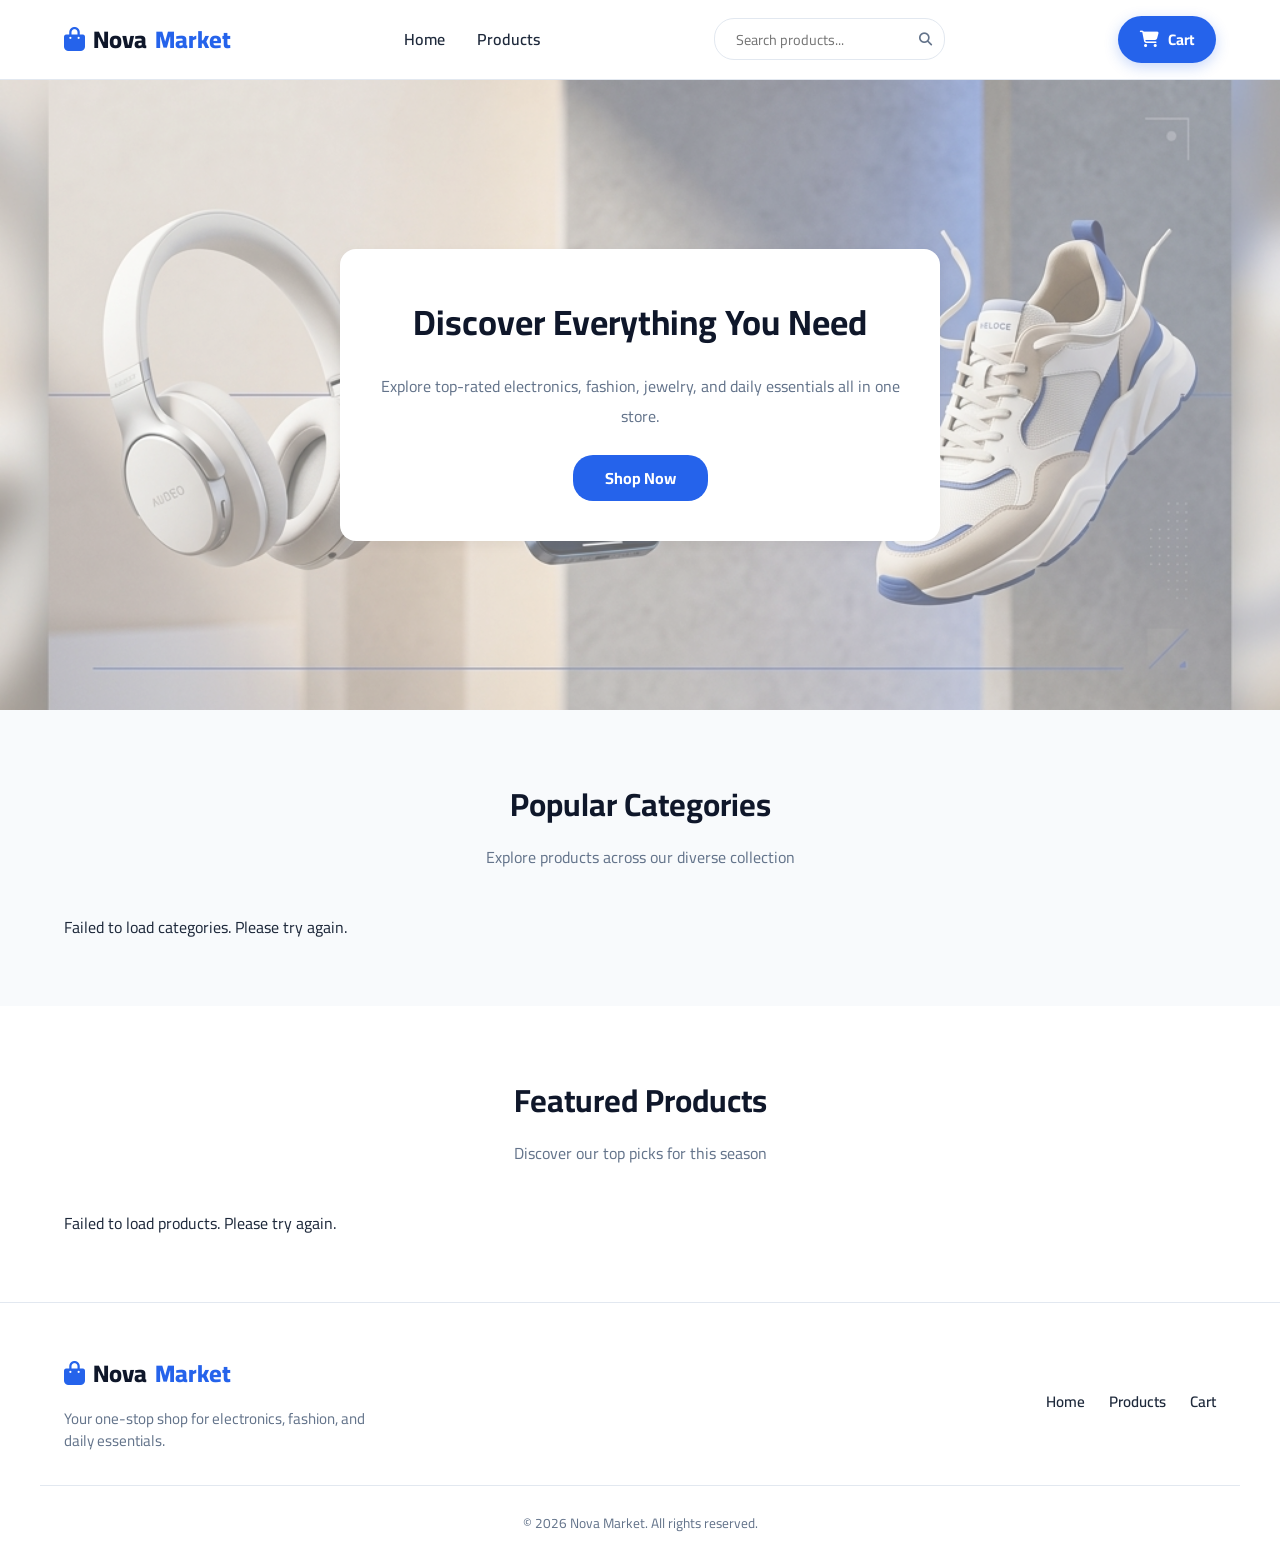
==== index.html @ 37c89398 "First commit" ====
<!doctype html>
<html lang="en">
  <head>
    <meta charset="UTF-8" />
    <meta name="viewport" content="width=device-width, initial-scale=1.0" />
    <link
      rel="stylesheet"
      href="https://cdnjs.cloudflare.com/ajax/libs/font-awesome/6.7.2/css/all.min.css"
      integrity="sha512-Evv84Mr4kqVGRNSgIGL/F/aIDqQb7xQ2vcrdIwxfjThSH8CSR7PBEakCr51Ck+w+/U6swU2Im1vVX0SVk9ABhg=="
      crossorigin="anonymous"
      referrerpolicy="no-referrer"
    />
    <link rel="stylesheet" href="style.css" />
    <title>Nova Market - Explore Everything You Need</title>
  </head>
  <body>
    <header>
      <div class="header-container container">
        <a href="index.html" class="logo">
          <i class="fa-solid fa-bag-shopping"></i>Nova <span>Market</span>
        </a>

        <!-- Desktop Navigation (Visible > 1024px) -->
        <nav class="desktop-nav">
          <ul>
            <li><a href="index.html">Home</a></li>
            <li><a href="products.html">Products</a></li>
          </ul>
        </nav>

        <!-- Desktop Search Form (Visible > 1024px) -->
        <form class="search-form desktop-search" id="searchFormDesktop" action="products.html">
          <input
            type="text"
            name="search"
            placeholder="Search products..."
            class="search-input"
            id="searchInputDesktop"
          />
          <button type="submit" class="search-btn" aria-label="Search">
            <i class="fa-solid fa-magnifying-glass"></i>
          </button>
        </form>

        <div class="header-actions">
          <a href="cart.html" class="cart-btn">
            <i class="fa-solid fa-cart-shopping"></i> Cart <span class="cart-count" id="cartCount"></span>
          </a>
          <button class="mobile-nav-toggle" id="mobileNavToggle" aria-label="Toggle navigation">
            <i class="fa-solid fa-bars"></i>
          </button>
        </div>

        <!-- Mobile Navigation (Visible <= 1024px when active) -->
        <nav class="mobile-nav" id="mobileNav">
          <ul>
            <li><a href="index.html">Home</a></li>
            <li><a href="products.html">Products</a></li>
          </ul>
          <form class="search-form mobile-search" id="searchFormMobile" action="products.html">
            <input
              type="text"
              name="search"
              placeholder="Search products..."
              class="search-input"
              id="searchInputMobile"
            />
            <button type="submit" class="search-btn" aria-label="Search">
              <i class="fa-solid fa-magnifying-glass"></i>
            </button>
          </form>
        </nav>
      </div>
    </header>

    <main>
      <section class="hero">
        <div class="hero-overlay"></div>
        <div class="hero-content container">
          <h1>Discover Everything You Need</h1>
          <p>
            Explore top-rated electronics, fashion, jewelry, and daily
            essentials all in one store.
          </p>
          <a href="#products" class="btn-shop">Shop Now</a>
        </div>
      </section>
      <section id="categories">
        <div class="categories-container container">
          <div class="section-title">
            <h2>Popular Categories</h2>
            <p>Explore products across our diverse collection</p>
          </div>
          <div class="categories-grid" id="categoriesGrid"></div>
        </div>
      </section>
      <section id="products" class="products-section">
        <div class="products-container container">
          <div class="section-title">
            <h2>Featured Products</h2>
            <p>Discover our top picks for this season</p>
          </div>
          <div class="products-grid" id="productsGrid"></div>
        </div>
      </section>
    </main>

    <footer>
      <div class="footer-container container">
        <div class="footer-brand">
          <a href="index.html" class="logo">
            <i class="fa-solid fa-bag-shopping"></i>Nova <span>Market</span>
          </a>
          <p>
            Your one-stop shop for electronics, fashion, and daily essentials.
          </p>
        </div>
        <div class="footer-links">
          <a href="index.html">Home</a>
          <a href="products.html">Products</a>
          <a href="cart.html">Cart</a>
        </div>
      </div>
      <div class="footer-bottom container">
        <p>&copy; 2026 Nova Market. All rights reserved.</p>
      </div>
    </footer>

    <script src="script.js"></script>
  </body>
</html>
---- style.css ----
@import url("https://fonts.googleapis.com/css2?family=Cairo:wght@400;600;700;800&display=swap");

:root {
  --primary-color: #2563eb;
  --primary-hover: #1d4ed8;
  --secondary-color: #0f172a;
  --background: #f8fafc;
  --surface: #ffffff;
  --text-main: #1e293b;
  --text-muted: #64748b;
  --border-color: #e2e8f0;
  --white: #ffffff;
}

* {
  margin: 0;
  padding: 0;
  box-sizing: border-box;
  font-family: "Cairo", sans-serif;
}

body {
  background-color: var(--background);
  color: var(--text-main);
}

a {
  text-decoration: none;
  color: inherit;
}

/* Container Utility Class */
.container {
  max-width: 1200px;
  margin: 0 auto;
  padding-left: 1.5rem;
  padding-right: 1.5rem;
  width: 100%;
  box-sizing: border-box;
}

/* Header */
header {
  background-color: var(--surface);
  border-bottom: 1px solid var(--border-color);
  position: sticky;
  top: 0;
  z-index: 100;
}

.header-container {
  display: flex;
  justify-content: space-between;
  align-items: center;
  padding-top: 1rem;
  padding-bottom: 1rem;
  position: relative;
}

.logo {
  display: flex;
  align-items: center;
  gap: 0.5rem;
  font-size: 1.5rem;
  font-weight: 800;
  color: var(--secondary-color);
}

.logo i,
.logo span {
  color: var(--primary-color);
}

.desktop-nav {
  display: flex;
  align-items: center;
  gap: 2rem;
}

.desktop-nav ul {
  display: flex;
  gap: 2rem;
  list-style: none;
}

.desktop-nav a {
  font-weight: 600;
  color: var(--text-main);
  transition: color 0.2s;
}

.desktop-nav a:hover {
  color: var(--primary-color);
}

.desktop-search {
  display: flex;
}

.mobile-nav {
  display: none;
}

.header-actions {
  display: flex;
  align-items: center;
  gap: 1rem;
}

.search-form {
  display: flex;
  align-items: center;
  border: 1px solid var(--border-color);
  border-radius: 20px;
  overflow: hidden;
  background-color: var(--surface);
  padding-left: 0.8rem;
}

.search-input {
  border: none;
  outline: none;
  background: transparent;
  padding: 0.4rem 0.5rem;
  font-size: 0.9rem;
  color: var(--text-main);
  width: 180px;
}

.search-btn {
  width: 36px;
  height: 36px;
  border: none;
  background: transparent;
  color: var(--text-muted);
  cursor: pointer;
  display: flex;
  align-items: center;
  justify-content: center;
  transition: color 0.2s;
}

.search-btn:hover {
  color: var(--primary-color);
}

.cart-btn {
  display: inline-flex;
  align-items: center;
  gap: 0.6rem;
  padding: 0.55rem 1.35rem;
  background-color: var(--primary-color);
  color: var(--white);
  border-radius: 9999px;
  font-weight: 700;
  font-size: 0.95rem;
  box-shadow: 0 4px 14px rgba(37, 99, 235, 0.25);
  transition: all 0.25s ease;
}

.cart-btn:hover {
  background-color: var(--primary-hover);
  transform: translateY(-2px);
  box-shadow: 0 6px 18px rgba(37, 99, 235, 0.35);
}

.cart-btn i {
  font-size: 1.05rem;
}

.mobile-nav-toggle {
  display: none;
  background: none;
  border: none;
  font-size: 1.35rem;
  color: var(--secondary-color);
  cursor: pointer;
  padding: 0.4rem;
  transition: color 0.2s ease;
}

.mobile-nav-toggle:hover {
  color: var(--primary-color);
}

/* Hero Section */
.hero {
  position: relative;
  min-height: 70vh;
  background: url("assets/hero-bg.png") center/cover no-repeat;
  display: flex;
  align-items: center;
  justify-content: center;
  text-align: center;
  padding: 2rem;
}

.hero-overlay {
  position: absolute;
  top: 0;
  left: 0;
  width: 100%;
  height: 100%;
  background: rgba(255, 255, 255, 0.4);
}

.hero-content {
  position: relative;
  z-index: 2;
  max-width: 600px;
  background: white;
  padding: 2.5rem;
  border-radius: 16px;
  box-shadow: 0 4px 12px rgba(0, 0, 0, 0.05);
}

.hero-content h1 {
  font-size: 2.2rem;
  color: var(--secondary-color);
  margin-bottom: 1rem;
}

.hero-content p {
  color: var(--text-muted);
  margin-bottom: 1.5rem;
}

.btn-shop {
  display: inline-block;
  padding: 0.5rem 2rem;
  background: var(--primary-color);
  color: white;
  border-radius: 20px;
  font-weight: 700;
  transition: background 0.2s;
}

.btn-shop:hover {
  background: var(--primary-hover);
}

/* Categories Section */
#categories {
  padding: 4rem 0;
}

.section-title {
  text-align: center;
  margin-bottom: 2.5rem;
}

.section-title h2 {
  font-size: 2rem;
  color: var(--secondary-color);
  margin-bottom: 0.5rem;
}

.section-title p {
  color: var(--text-muted);
}

.categories-grid {
  display: grid;
  grid-template-columns: repeat(3, 1fr);
  gap: 1.5rem;
}

.category-card {
  background: white;
  border: 1px solid var(--border-color);
  border-radius: 12px;
  padding: 1.5rem;
  cursor: pointer;
  transition: border-color 0.2s;
}

.category-card:hover {
  border-color: var(--primary-color);
}

.category-name {
  font-size: 1.1rem;
  color: var(--secondary-color);
  margin-bottom: 0.5rem;
}

.category-link-text {
  font-size: 0.9rem;
  color: var(--primary-color);
  font-weight: 600;
}

/* Products Section */
.products-section {
  padding: 4rem 0;
  background: white;
}

.products-container {
  max-width: 1200px;
  margin: 0 auto;
}

.products-grid {
  display: grid;
  grid-template-columns: repeat(3, 1fr);
  gap: 2rem;
}

.product-card {
  background: white;
  border: 1px solid var(--border-color);
  border-radius: 12px;
  overflow: hidden;
  display: flex;
  flex-direction: column;
}

.product-image-wrapper {
  position: relative;

  background: #f8fafc;
  display: flex;
  align-items: center;
  justify-content: center;
  padding: 1rem;
}

.product-image-wrapper a:first-child img {
  width: 100%;
  height: 200px;
}

.quick-view-btn {
  position: absolute;
  top: 10px;
  right: 10px;
  width: 35px;
  height: 35px;
  border-radius: 50%;
  border: 1px solid var(--border-color);
  background: white;
  color: var(--text-main);
  cursor: pointer;
  display: flex;
  align-items: center;
  justify-content: center;
  transition: all 0.3s ease;
}

.quick-view-btn:hover {
  background: var(--primary-color);
  color: white;
}

.product-info {
  padding: 1.25rem;
  display: flex;
  flex-direction: column;
  gap: 0.5rem;
  flex-grow: 1;
}

.product-title {
  font-size: 1rem;
  color: var(--secondary-color);
  white-space: nowrap;
  overflow: hidden;
  text-overflow: ellipsis;
}

.product-brand {
  font-size: 0.8rem;
  color: var(--text-muted);
  text-transform: uppercase;
}

.product-rating {
  font-size: 0.85rem;
  color: #f59e0b;
}

.product-price {
  display: flex;
  align-items: center;
  gap: 0.5rem;
  margin-top: 0.25rem;
}

.current-price {
  font-size: 1.2rem;
  font-weight: 700;
  color: var(--primary-color);
}

.original-price {
  font-size: 0.85rem;
  color: #94a3b8;
  text-decoration: line-through;
}

.product-actions {
  display: flex;
  align-items: center;
  gap: 0.5rem;
  margin-top: 0.75rem;
}

.add-to-cart-btn {
  flex: 1;
  padding: 0.6rem;
  background: var(--primary-color);
  color: white;
  border: none;
  border-radius: 8px;
  font-weight: 600;
  cursor: pointer;
  text-align: ce;
  transition: all 0.3s ease;
}

.add-to-cart-btn:hover {
  background: var(--primary-hover);
}

.wishlist-btn {
  width: 38px;
  height: 38px;
  border-radius: 8px;
  border: 1px solid var(--border-color);
  background: white;
  color: var(--text-muted);
  cursor: pointer;
  transition: all 0.3s ease;
}

.wishlist-btn:hover {
  color: #ef4444;
  border-color: #ef4444;
}

/* Pagination Buttons Styling */
.paginations-buttons {
  display: flex;
  align-items: center;
  justify-content: center;
  gap: 1rem;
  margin-top: 3rem;
}

.pagination-btn {
  padding: 0.5rem 1.2rem;
  background-color: var(--surface);
  color: var(--text-main);
  border: 1px solid var(--border-color);
  border-radius: 8px;
  font-size: 0.95rem;
  font-weight: 600;
  cursor: pointer;
  transition: all 0.2s ease;
}

.pagination-btn:hover:not(:disabled) {
  background-color: var(--primary-color);
  color: var(--white);
  border-color: var(--primary-color);
}

.pagination-btn:disabled {
  opacity: 0.5;
  cursor: not-allowed;
}

.pagination-btn.active {
  background-color: var(--primary-color);
  color: var(--white);
  border-color: var(--primary-color);
}

/* Product Details Page Styling */
.product-details-section {
  padding: 4rem 2rem;
  background-color: var(--surface);
  min-height: 70vh;
}

.product-details-wrapper {
  max-width: 1100px;
  margin: 0 auto;
  display: flex;
  gap: 3.5rem;
  align-items: flex-start;
}

.product-details-gallery {
  flex: 1;
  display: flex;
  flex-direction: column;
  gap: 1rem;
}

.main-image-container {
  width: 100%;
  aspect-ratio: 1 / 1;
  background-color: #f8fafc;
  border: 1px solid var(--border-color);
  border-radius: 16px;
  display: flex;
  align-items: center;
  justify-content: center;
  padding: 1.5rem;
  overflow: hidden;
}

.main-details-image {
  max-width: 100%;
  max-height: 100%;
  object-fit: contain;
}

.thumbnail-list {
  display: flex;
  gap: 0.75rem;
  overflow-x: auto;
  padding-bottom: 0.5rem;
}

.thumbnail-img {
  width: 70px;
  height: 70px;
  object-fit: contain;
  background-color: #f8fafc;
  border: 1px solid var(--border-color);
  border-radius: 10px;
  padding: 0.4rem;
  cursor: pointer;
  transition: all 0.2s ease;
}

.thumbnail-img:hover,
.thumbnail-img.active {
  border-color: var(--primary-color);
  transform: translateY(-2px);
}

.product-details-info {
  flex: 1.2;
  display: flex;
  flex-direction: column;
  gap: 1rem;
}

.details-category {
  display: inline-block;
  font-size: 0.85rem;
  font-weight: 700;
  color: var(--primary-color);
  text-transform: uppercase;
  letter-spacing: 0.5px;
}

.details-title {
  font-size: 2rem;
  font-weight: 800;
  color: var(--secondary-color);
  line-height: 1.3;
}

.details-brand {
  font-size: 0.95rem;
  color: var(--text-muted);
}

.details-brand span {
  font-weight: 600;
  color: var(--text-main);
}

.details-rating {
  display: flex;
  align-items: center;
  gap: 0.4rem;
  font-size: 0.95rem;
  color: #f59e0b;
}

.details-rating span {
  color: var(--text-muted);
}

.details-price {
  display: flex;
  align-items: center;
  gap: 1rem;
  margin: 0.5rem 0;
}

.details-current-price {
  font-size: 1.8rem;
  font-weight: 800;
  color: var(--primary-color);
}

.details-original-price {
  font-size: 1.1rem;
  color: #94a3b8;
  text-decoration: line-through;
}

.details-discount {
  background-color: rgba(249, 115, 22, 0.1);
  color: #f97316;
  font-size: 0.85rem;
  font-weight: 700;
  padding: 0.3rem 0.6rem;
  border-radius: 6px;
}

.details-description {
  color: var(--text-muted);
  line-height: 1.6;
  font-size: 1rem;
}

.details-stock {
  font-size: 0.95rem;
  color: var(--text-muted);
}

.stock-badge {
  font-weight: 600;
  padding: 0.25rem 0.6rem;
  border-radius: 6px;
  font-size: 0.85rem;
}

.stock-badge.in-stock {
  background-color: rgba(16, 185, 129, 0.1);
  color: #10b981;
}

.stock-badge.out-of-stock {
  background-color: rgba(239, 68, 68, 0.1);
  color: #ef4444;
}

.details-actions {
  display: flex;
  gap: 1rem;
  margin-top: 1rem;
}

.btn-large {
  padding: 0.85rem 2rem;
  font-size: 1rem;
  border-radius: 12px;
}

.btn-large-icon {
  width: 48px;
  height: 48px;
  font-size: 1.1rem;
  border-radius: 12px;
}

/* Cart Count Badge */
.cart-count {
  display: inline-flex;
  align-items: center;
  justify-content: center;
  background-color: #ef4444;
  color: var(--white);
  font-size: 0.75rem;
  font-weight: 800;
  min-width: 22px;
  height: 22px;
  border-radius: 50%;
  padding: 0 5px;
  box-shadow: 0 2px 6px rgba(239, 68, 68, 0.4);
}

.cart-btn:hover .cart-count {
  background-color: #dc2626;
  color: var(--white);
}

/* Cart Page Styling */
.cart-section {
  padding: 4rem 2rem;
  min-height: 70vh;
}

.cart-layout {
  max-width: 1100px;
  margin: 0 auto;
  display: flex;
  gap: 2.5rem;
  align-items: flex-start;
}

.cart-items-list {
  flex: 2;
  display: flex;
  flex-direction: column;
  gap: 1rem;
}

.cart-item {
  display: flex;
  align-items: center;
  gap: 1.25rem;
  background: var(--surface);
  border: 1px solid var(--border-color);
  border-radius: 12px;
  padding: 1.25rem;
}

.cart-item-image {
  width: 75px;
  height: 75px;
  object-fit: contain;
  background-color: #f8fafc;
  border-radius: 8px;
  padding: 0.25rem;
}

.cart-item-details {
  flex: 1;
  display: flex;
  flex-direction: column;
  gap: 0.25rem;
}

.cart-item-title {
  font-size: 1rem;
  font-weight: 700;
  color: var(--secondary-color);
}

.cart-item-price {
  font-size: 0.9rem;
  color: var(--text-muted);
}

.cart-item-quantity {
  display: flex;
  align-items: center;
  gap: 0.6rem;
  border: 1px solid var(--border-color);
  border-radius: 8px;
  padding: 0.2rem 0.5rem;
}

.cart-item-quantity button {
  background: none;
  border: none;
  font-weight: 700;
  font-size: 1rem;
  color: var(--text-main);
  cursor: pointer;
  width: 24px;
  height: 24px;
}

.cart-item-quantity span {
  font-weight: 600;
  font-size: 0.95rem;
  min-width: 16px;
  text-align: center;
}

.cart-item-total {
  font-size: 1.1rem;
  font-weight: 700;
  color: var(--primary-color);
  min-width: 80px;
  text-align: right;
}

.cart-remove-btn {
  background: none;
  border: none;
  color: #ef4444;
  font-size: 1rem;
  cursor: pointer;
  padding: 0.5rem;
  transition: opacity 0.2s;
}

.cart-remove-btn:hover {
  opacity: 0.7;
}

/* Cart Summary Box */
.cart-summary {
  flex: 1;
  background: var(--surface);
  border: 1px solid var(--border-color);
  border-radius: 12px;
  padding: 1.5rem;
  display: flex;
  flex-direction: column;
  gap: 1rem;
}

.cart-summary h3 {
  font-size: 1.2rem;
  font-weight: 700;
  color: var(--secondary-color);
  padding-bottom: 0.75rem;
  border-bottom: 1px solid var(--border-color);
}

.summary-row {
  display: flex;
  justify-content: space-between;
  font-size: 0.95rem;
  color: var(--text-muted);
}

.total-row {
  font-size: 1.15rem;
  font-weight: 800;
  color: var(--secondary-color);
  padding-top: 0.75rem;
  border-top: 1px solid var(--border-color);
}

.checkout-btn {
  width: 100%;
  padding: 0.8rem;
  background-color: var(--primary-color);
  color: var(--white);
  border: none;
  border-radius: 8px;
  font-size: 1rem;
  font-weight: 700;
  cursor: pointer;
  transition: background-color 0.2s;
  margin-top: 0.5rem;
}

.checkout-btn:hover {
  background-color: var(--primary-hover);
}

.empty-cart {
  text-align: center;
  padding: 3rem 1.5rem;
  background: var(--surface);
  border-radius: 16px;
  border: 1px solid var(--border-color);
  width: 100%;
  display: flex;
  flex-direction: column;
  align-items: center;
  gap: 1rem;
}

.empty-cart i {
  font-size: 3rem;
  color: var(--text-muted);
}

/* Special Footer Styling */
footer {
  background-color: var(--surface);
  border-top: 1px solid var(--border-color);
  padding: 3rem 0 1.5rem;
}

.footer-container {
  display: flex;
  justify-content: space-between;
  align-items: center;
  flex-wrap: wrap;
  gap: 2rem;
  padding-bottom: 2rem;
  border-bottom: 1px solid var(--border-color);
}

.footer-brand {
  max-width: 320px;
  display: flex;
  flex-direction: column;
  gap: 0.75rem;
}

.footer-brand p {
  color: var(--text-muted);
  font-size: 0.95rem;
  line-height: 1.5;
}

.footer-links {
  display: flex;
  gap: 1.5rem;
  flex-wrap: wrap;
}

.footer-links a {
  color: var(--text-main);
  font-weight: 600;
  font-size: 0.95rem;
  transition: color 0.2s ease;
}

.footer-links a:hover {
  color: var(--primary-color);
}

.footer-bottom {
  text-align: center;
  padding-top: 1.5rem;
  color: var(--text-muted);
  font-size: 0.85rem;
}

/* ==========================================================================
   Responsive Breakpoints
   ========================================================================== */

/* Layouts for <= 1024px */
@media (max-width: 1024px) {
  .desktop-nav,
  .desktop-search {
    display: none !important;
  }

  .mobile-nav-toggle {
    display: flex;
  }

  .mobile-nav {
    display: none;
    width: 100%;
    order: 3;
    border-top: 1px solid var(--border-color);
    padding: 1rem 1.25rem;
    box-sizing: border-box;
  }

  .mobile-nav.active {
    display: flex;
    flex-direction: column;
    gap: 0.75rem;
    position: absolute;
    top: 100%;
    left: 0;
    right: 0;
    background-color: #fff;
    box-shadow: 0 10px 25px rgba(0, 0, 0, 0.1);
    animation: fadeInDown 0.25s ease forwards;
  }

  .mobile-nav ul {
    flex-direction: column;
    gap: 0.5rem;
    align-items: flex-start;
    width: 100%;
    list-style: none;
  }

  .mobile-nav ul li {
    width: 100%;
  }

  .mobile-nav a {
    display: block;
    width: 100%;
    padding: 0.6rem 0.5rem;
    font-size: 1rem;
    font-weight: 600;
    color: var(--text-main);
    border-radius: 6px;
  }

  .mobile-nav a:hover {
    color: var(--primary-color);
    background-color: rgba(37, 99, 235, 0.06);
  }

  .mobile-nav .search-form {
    width: 100%;
    margin-top: 0.5rem;
    display: flex;
  }

  .mobile-nav .search-input {
    width: 100%;
    flex: 1;
  }

  .categories-grid {
    grid-template-columns: repeat(2, 1fr);
  }

  .products-grid {
    grid-template-columns: repeat(2, 1fr);
    gap: 1.25rem;
  }
}

/* Mobile Layouts (max-width: 768px) */
@media (max-width: 768px) {
  header {
    padding: 0.85rem 1.25rem;
    flex-wrap: wrap;
    position: fixed;
    width: 100%;
  }

  .cart-btn {
    padding: 0.45rem 1rem;
    font-size: 0.85rem;
  }

  /* Hero Section */
  .hero {
    min-height: 50vh;
    padding: 1.5rem 1rem;
  }

  .hero-content {
    padding: 1.5rem;
    max-width: 100%;
  }

  .hero-content h1 {
    font-size: 1.65rem;
  }

  .hero-content p {
    font-size: 0.95rem;
  }

  /* Categories & Products Grids */
  #categories,
  .products-section {
    padding: 2.5rem 1rem;
  }

  .categories-grid {
    grid-template-columns: repeat(1, 1fr);
    gap: 1rem;
  }

  .products-grid {
    grid-template-columns: repeat(1, 1fr);
    gap: 1.25rem;
  }

  /* Product Details Wrapper */
  .product-details-section {
    padding: 2rem 1rem;
  }

  .product-details-wrapper {
    flex-direction: column;
    gap: 2rem;
  }

  .details-title {
    font-size: 1.5rem;
  }

  .details-current-price {
    font-size: 1.4rem;
  }

  /* Cart Layout */
  .cart-section {
    padding: 2rem 1rem;
  }

  .cart-layout {
    flex-direction: column;
    gap: 1.5rem;
  }

  .cart-items-list,
  .cart-summary {
    width: 100%;
  }

  /* Footer */
  footer {
    padding: 2.5rem 1.25rem 1.25rem;
  }

  .footer-container {
    flex-direction: column;
    align-items: flex-start;
    gap: 1.5rem;
  }

  .footer-brand {
    max-width: 100%;
  }

  .footer-links {
    flex-direction: column;
    gap: 0.75rem;
  }
}

@keyframes fadeInDown {
  from {
    opacity: 0;
    transform: translateY(-8px);
  }
  to {
    opacity: 1;
    transform: translateY(0);
  }
}

@keyframes fadeInUp {
  from {
    opacity: 1;
    transform: translateY(0);
  }

  to {
    opacity: 0;
    transform: translateY(8px);
  }
}
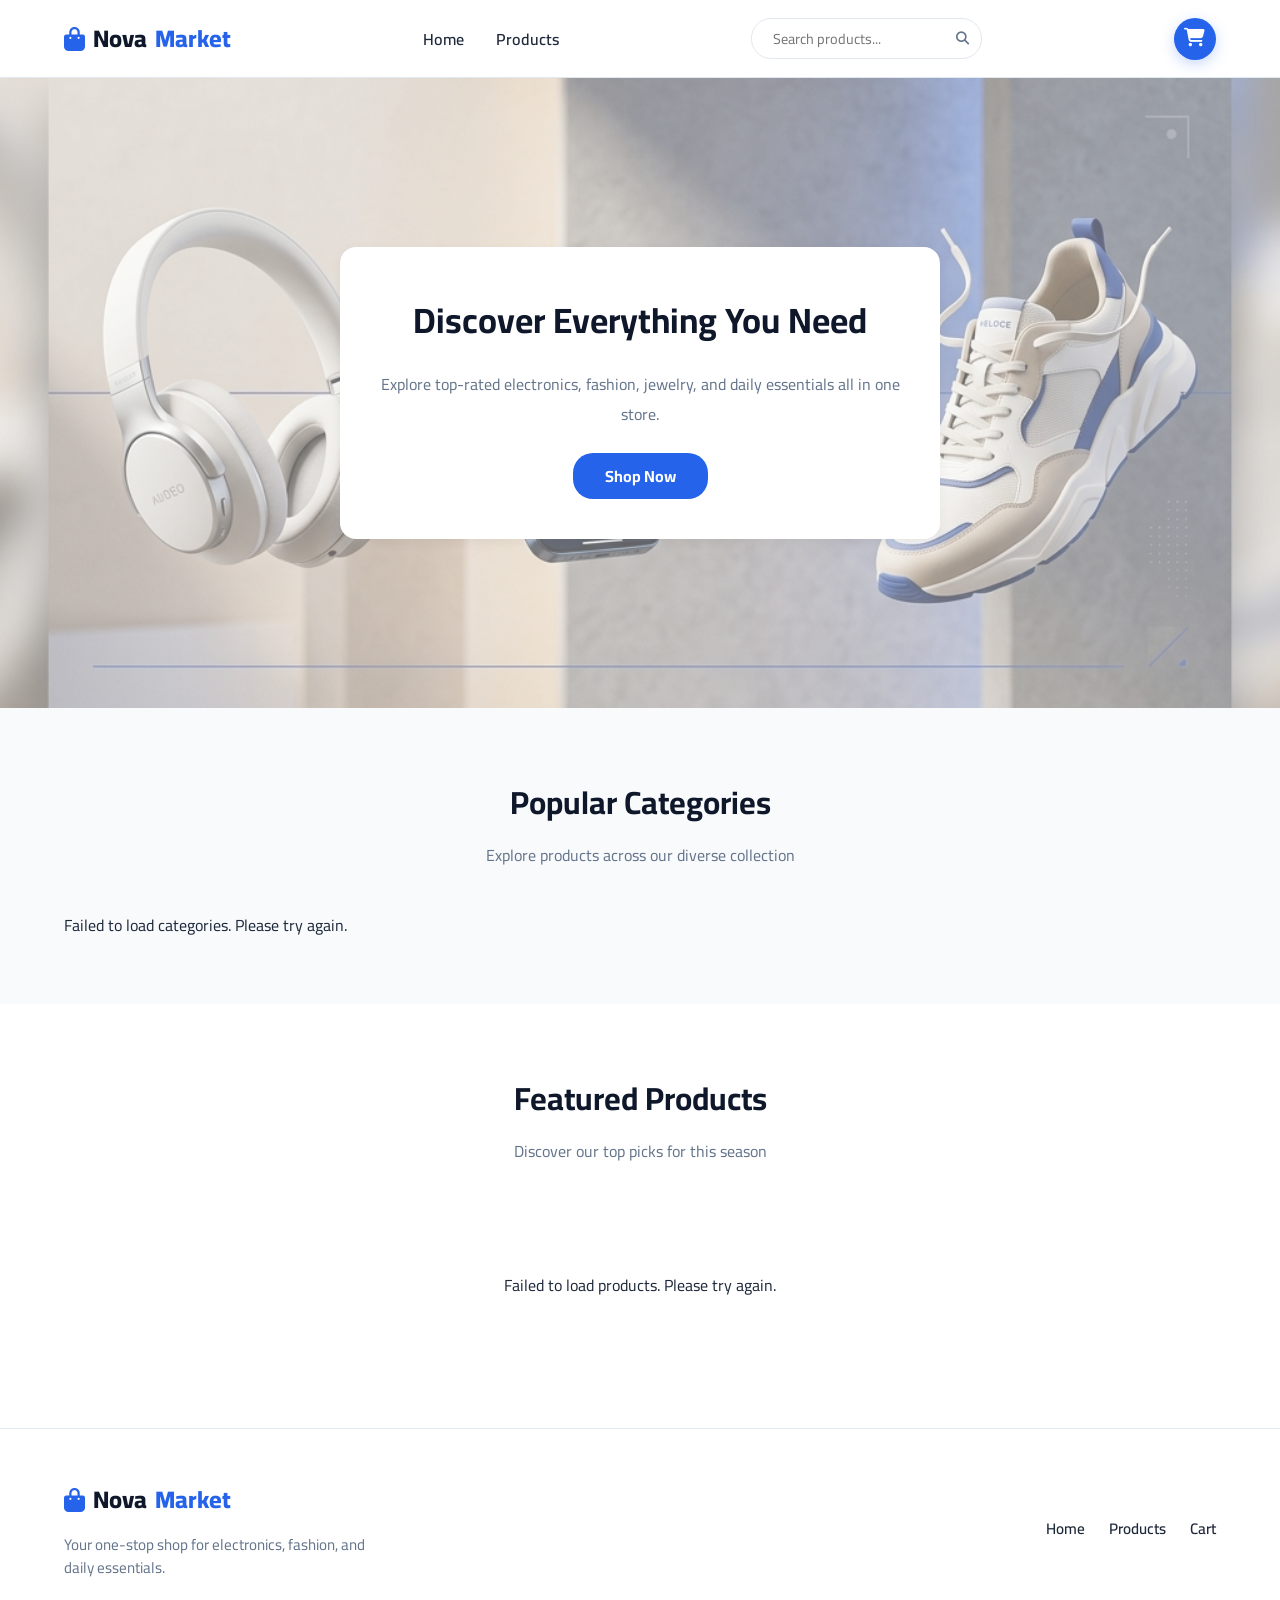
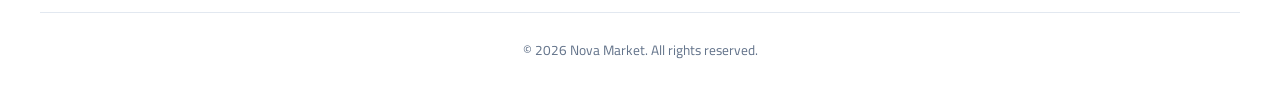
==== commit ce8bfa3d: "Fix responsive header, style circular cart button, and add interactive product filters and sorting" ====
--- a/index.html
+++ b/index.html
@@ -43,8 +43,8 @@
         </form>
 
         <div class="header-actions">
-          <a href="cart.html" class="cart-btn">
-            <i class="fa-solid fa-cart-shopping"></i> Cart <span class="cart-count" id="cartCount"></span>
+          <a href="cart.html" class="cart-btn" aria-label="Cart">
+            <i class="fa-solid fa-cart-shopping"></i><span class="cart-count" id="cartCount"></span>
           </a>
           <button class="mobile-nav-toggle" id="mobileNavToggle" aria-label="Toggle navigation">
             <i class="fa-solid fa-bars"></i>
--- a/style.css
+++ b/style.css
@@ -147,13 +147,13 @@
 .cart-btn {
   display: inline-flex;
   align-items: center;
-  gap: 0.6rem;
-  padding: 0.55rem 1.35rem;
+  justify-content: center;
+  position: relative;
+  width: 42px;
+  height: 42px;
   background-color: var(--primary-color);
   color: var(--white);
-  border-radius: 9999px;
-  font-weight: 700;
-  font-size: 0.95rem;
+  border-radius: 50%;
   box-shadow: 0 4px 14px rgba(37, 99, 235, 0.25);
   transition: all 0.25s ease;
 }
@@ -165,7 +165,24 @@
 }
 
 .cart-btn i {
-  font-size: 1.05rem;
+  font-size: 1.15rem;
+}
+
+.cart-count {
+  position: absolute;
+  top: -5px;
+  right: -5px;
+  background-color: #ef4444;
+  color: var(--white);
+  font-size: 0.75rem;
+  font-weight: 700;
+  width: 20px;
+  height: 20px;
+  border-radius: 50%;
+  display: flex;
+  align-items: center;
+  justify-content: center;
+  border: 2px solid var(--surface);
 }
 
 .mobile-nav-toggle {
@@ -303,8 +320,8 @@
 
 .products-grid {
   display: grid;
-  grid-template-columns: repeat(3, 1fr);
-  gap: 2rem;
+  grid-template-columns: repeat(auto-fill, minmax(260px, 1fr));
+  gap: 1.75rem;
 }
 
 .product-card {
@@ -914,6 +931,240 @@
   padding-top: 1.5rem;
   color: var(--text-muted);
   font-size: 0.85rem;
+}
+
+/* ==========================================================================
+   Products Page Filters & Layout
+   ========================================================================== */
+
+.products-layout {
+  display: grid;
+  grid-template-columns: 280px 1fr;
+  gap: 2.5rem;
+  margin-top: 2rem;
+  align-items: start;
+}
+
+.filters-sidebar {
+  background-color: var(--surface);
+  border: 1px solid var(--border-color);
+  border-radius: 12px;
+  padding: 1.5rem;
+  position: sticky;
+  top: 90px;
+  z-index: 10;
+}
+
+.filters-sidebar-header {
+  display: flex;
+  justify-content: space-between;
+  align-items: center;
+  margin-bottom: 1.5rem;
+  border-bottom: 1px solid var(--border-color);
+  padding-bottom: 0.75rem;
+}
+
+.filters-sidebar-header h3 {
+  font-size: 1.2rem;
+  font-weight: 700;
+  color: var(--secondary-color);
+}
+
+.close-filters-btn {
+  display: none;
+  background: none;
+  border: none;
+  font-size: 1.2rem;
+  color: var(--text-muted);
+  cursor: pointer;
+  padding: 0.25rem;
+}
+
+.filter-group {
+  margin-bottom: 1.75rem;
+}
+
+.filter-label {
+  display: block;
+  font-size: 0.95rem;
+  font-weight: 700;
+  color: var(--secondary-color);
+  margin-bottom: 0.75rem;
+}
+
+.filter-select {
+  width: 100%;
+  padding: 0.65rem 0.8rem;
+  border: 1px solid var(--border-color);
+  border-radius: 8px;
+  background-color: var(--surface);
+  color: var(--text-main);
+  font-size: 0.9rem;
+  outline: none;
+  cursor: pointer;
+  transition: border-color 0.2s;
+}
+
+.filter-select:focus {
+  border-color: var(--primary-color);
+}
+
+.price-range-inputs {
+  display: flex;
+  align-items: center;
+  gap: 0.5rem;
+}
+
+.price-input {
+  width: 100%;
+  padding: 0.6rem 0.8rem;
+  border: 1px solid var(--border-color);
+  border-radius: 8px;
+  font-size: 0.9rem;
+  outline: none;
+  text-align: center;
+  -moz-appearance: textfield;
+}
+
+.price-input::-webkit-outer-spin-button,
+.price-input::-webkit-inner-spin-button {
+  -webkit-appearance: none;
+  margin: 0;
+}
+
+.price-input:focus {
+  border-color: var(--primary-color);
+}
+
+.price-separator {
+  color: var(--text-muted);
+  font-weight: 600;
+}
+
+.rating-filter-options {
+  display: flex;
+  flex-direction: column;
+  gap: 0.6rem;
+}
+
+.rating-radio-label {
+  display: flex;
+  align-items: center;
+  gap: 0.6rem;
+  font-size: 0.9rem;
+  color: var(--text-main);
+  cursor: pointer;
+  transition: color 0.2s;
+}
+
+.rating-radio-label:hover {
+  color: var(--primary-color);
+}
+
+.rating-radio-label input {
+  cursor: pointer;
+  accent-color: var(--primary-color);
+  width: 16px;
+  height: 16px;
+}
+
+.reset-filters-btn {
+  width: 100%;
+  padding: 0.75rem;
+  background-color: transparent;
+  color: var(--text-muted);
+  border: 1px solid var(--border-color);
+  border-radius: 8px;
+  font-weight: 700;
+  cursor: pointer;
+  display: flex;
+  align-items: center;
+  justify-content: center;
+  gap: 0.5rem;
+  transition: all 0.25s ease;
+}
+
+.reset-filters-btn:hover {
+  background-color: #f1f5f9;
+  color: var(--secondary-color);
+  border-color: var(--text-muted);
+}
+
+.products-content {
+  display: flex;
+  flex-direction: column;
+  gap: 1.5rem;
+}
+
+.products-toolbar {
+  display: flex;
+  justify-content: space-between;
+  align-items: center;
+  background-color: var(--surface);
+  border: 1px solid var(--border-color);
+  border-radius: 12px;
+  padding: 0.75rem 1.25rem;
+  min-height: 56px;
+  gap: 1rem;
+  flex-wrap: wrap;
+}
+
+.products-results-count {
+  font-size: 0.95rem;
+  color: var(--text-muted);
+  font-weight: 600;
+}
+
+.mobile-filters-btn {
+  display: none;
+  align-items: center;
+  gap: 0.5rem;
+  padding: 0.6rem 1.2rem;
+  border: 1px solid var(--border-color);
+  border-radius: 8px;
+  background-color: var(--surface);
+  color: var(--text-main);
+  font-weight: 700;
+  cursor: pointer;
+  transition: all 0.2s ease;
+}
+
+.mobile-filters-btn:hover {
+  background-color: #f8fafc;
+  border-color: var(--text-muted);
+}
+
+.sort-container {
+  display: flex;
+  align-items: center;
+  gap: 0.5rem;
+}
+
+.sort-label {
+  font-size: 0.9rem;
+  color: var(--text-muted);
+  font-weight: 600;
+}
+
+.sort-select {
+  padding: 0.5rem 2rem 0.5rem 0.75rem;
+  border: 1px solid var(--border-color);
+  border-radius: 8px;
+  background-color: var(--surface);
+  color: var(--text-main);
+  font-size: 0.9rem;
+  font-weight: 600;
+  outline: none;
+  cursor: pointer;
+  transition: border-color 0.2s;
+}
+
+.sort-select:focus {
+  border-color: var(--primary-color);
+}
+
+.filters-backdrop {
+  display: none;
 }
 
 /* ==========================================================================
@@ -995,24 +1246,46 @@
     grid-template-columns: repeat(2, 1fr);
   }
 
-  .products-grid {
-    grid-template-columns: repeat(2, 1fr);
-    gap: 1.25rem;
+  .products-layout {
+    grid-template-columns: 240px 1fr;
+    gap: 1.5rem;
   }
 }
 
 /* Mobile Layouts (max-width: 768px) */
 @media (max-width: 768px) {
+  .container {
+    padding-left: 1.25rem;
+    padding-right: 1.25rem;
+  }
+
   header {
-    padding: 0.85rem 1.25rem;
-    flex-wrap: wrap;
-    position: fixed;
+    position: sticky;
+    top: 0;
     width: 100%;
+    z-index: 100;
+  }
+
+  .header-container {
+    padding-top: 0.75rem;
+    padding-bottom: 0.75rem;
   }
 
   .cart-btn {
-    padding: 0.45rem 1rem;
-    font-size: 0.85rem;
+    width: 38px;
+    height: 38px;
+  }
+
+  .cart-btn i {
+    font-size: 1.05rem;
+  }
+
+  .cart-count {
+    width: 18px;
+    height: 18px;
+    font-size: 0.7rem;
+    top: -4px;
+    right: -4px;
   }
 
   /* Hero Section */
@@ -1037,7 +1310,7 @@
   /* Categories & Products Grids */
   #categories,
   .products-section {
-    padding: 2.5rem 1rem;
+    padding: 2.5rem 0rem;
   }
 
   .categories-grid {
@@ -1046,7 +1319,7 @@
   }
 
   .products-grid {
-    grid-template-columns: repeat(1, 1fr);
+    grid-template-columns: repeat(auto-fill, minmax(240px, 1fr));
     gap: 1.25rem;
   }
 
@@ -1102,6 +1375,55 @@
     flex-direction: column;
     gap: 0.75rem;
   }
+
+  /* Products Filters mobile drawer */
+  .products-layout {
+    grid-template-columns: 1fr;
+  }
+
+  .mobile-filters-btn {
+    display: inline-flex;
+  }
+
+  .close-filters-btn {
+    display: block;
+  }
+
+  .filters-backdrop {
+    display: none;
+    position: fixed;
+    top: 0;
+    left: 0;
+    width: 100vw;
+    height: 100vh;
+    background-color: rgba(15, 23, 42, 0.45);
+    backdrop-filter: blur(4px);
+    z-index: 999;
+  }
+
+  .filters-backdrop.active {
+    display: block;
+  }
+
+  .filters-sidebar {
+    position: fixed;
+    top: 0;
+    left: -320px;
+    width: 300px;
+    height: 100vh;
+    z-index: 1000;
+    border-radius: 0;
+    border: none;
+    border-right: 1px solid var(--border-color);
+    box-shadow: 10px 0 25px rgba(0, 0, 0, 0.15);
+    transition: left 0.3s ease;
+    overflow-y: auto;
+    margin-top: 0;
+  }
+
+  .filters-sidebar.active {
+    left: 0;
+  }
 }
 
 @keyframes fadeInDown {
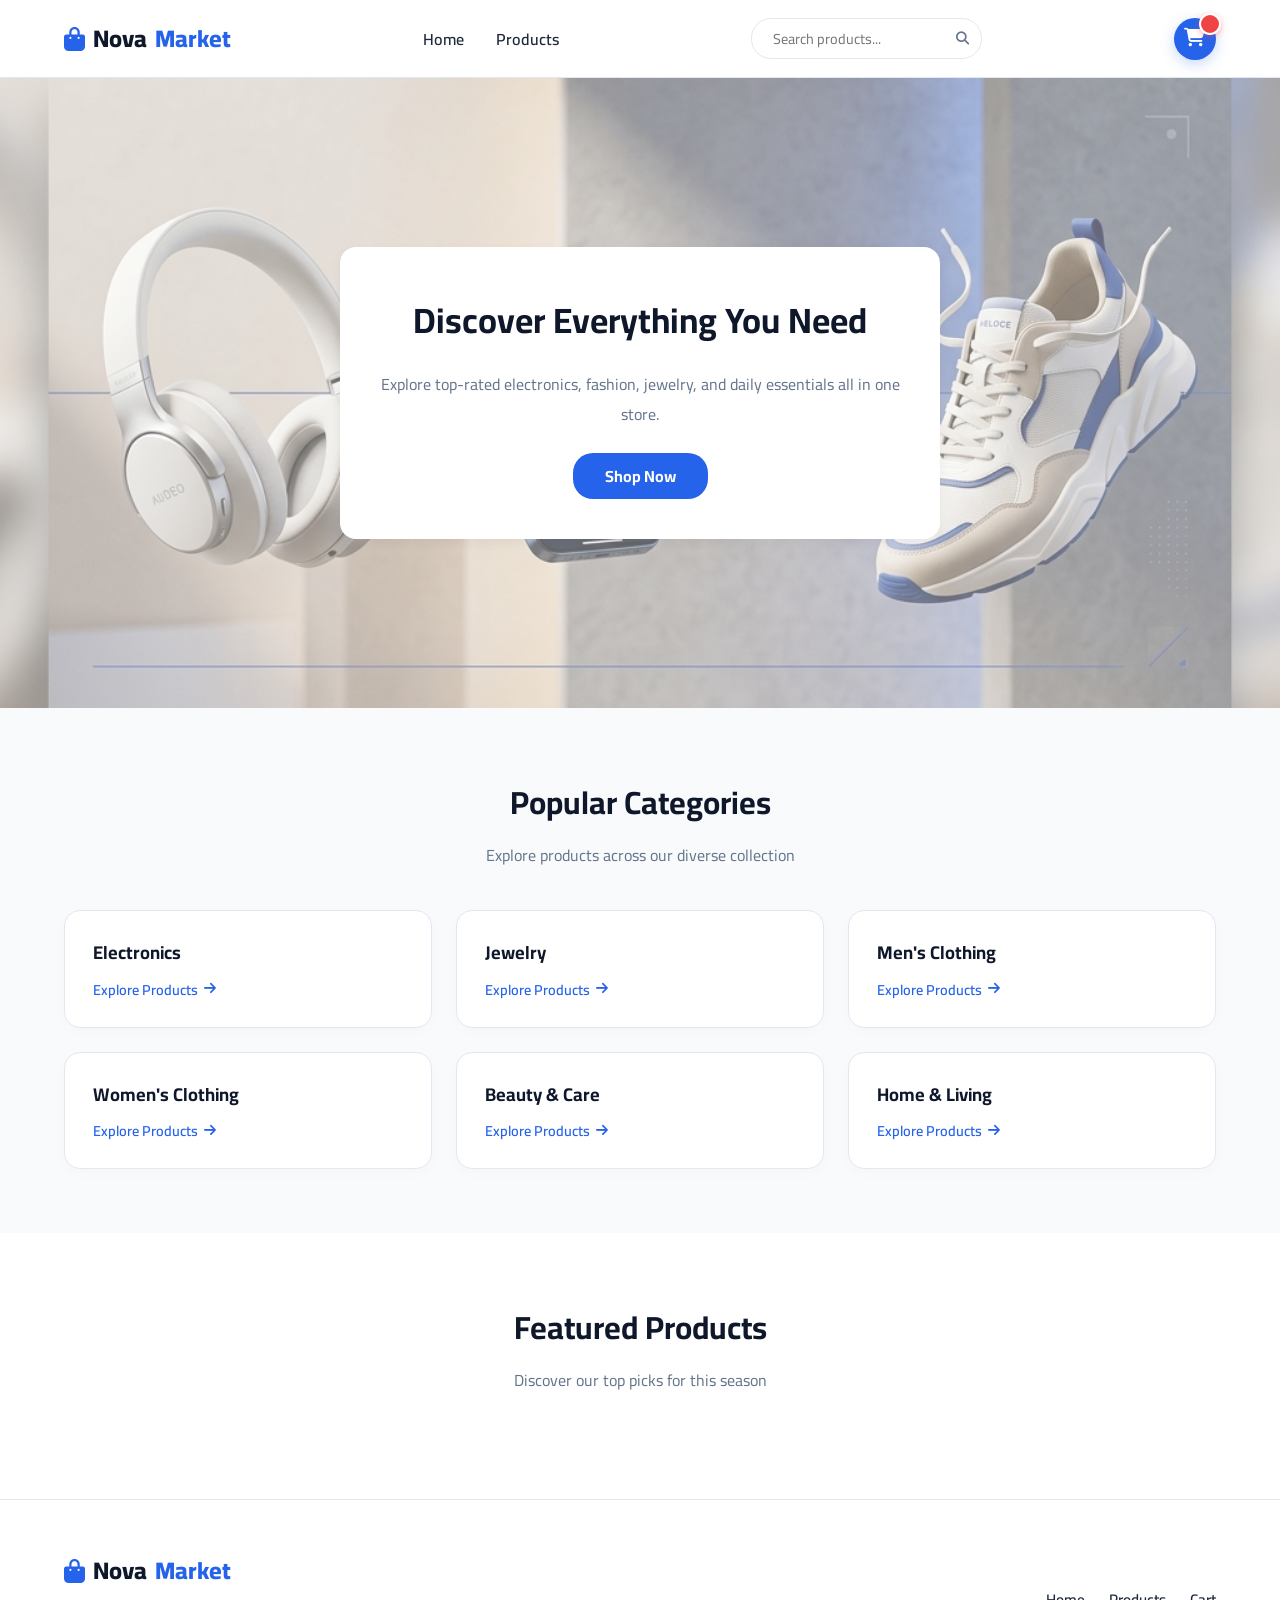
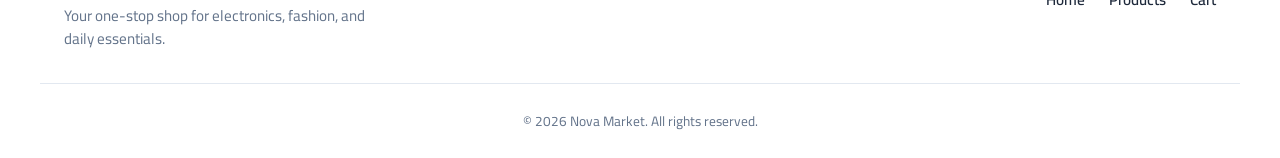
==== commit 13bd036c: "Fetch Products" ====
--- a/index.html
+++ b/index.html
@@ -29,7 +29,11 @@
         </nav>
 
         <!-- Desktop Search Form (Visible > 1024px) -->
-        <form class="search-form desktop-search" id="searchFormDesktop" action="products.html">
+        <form
+          class="search-form desktop-search"
+          id="searchFormDesktop"
+          action="products.html"
+        >
           <input
             type="text"
             name="search"
@@ -44,9 +48,14 @@
 
         <div class="header-actions">
           <a href="cart.html" class="cart-btn" aria-label="Cart">
-            <i class="fa-solid fa-cart-shopping"></i><span class="cart-count" id="cartCount"></span>
+            <i class="fa-solid fa-cart-shopping"></i
+            ><span class="cart-count" id="cartCount"></span>
           </a>
-          <button class="mobile-nav-toggle" id="mobileNavToggle" aria-label="Toggle navigation">
+          <button
+            class="mobile-nav-toggle"
+            id="mobileNavToggle"
+            aria-label="Toggle navigation"
+          >
             <i class="fa-solid fa-bars"></i>
           </button>
         </div>
@@ -57,7 +66,11 @@
             <li><a href="index.html">Home</a></li>
             <li><a href="products.html">Products</a></li>
           </ul>
-          <form class="search-form mobile-search" id="searchFormMobile" action="products.html">
+          <form
+            class="search-form mobile-search"
+            id="searchFormMobile"
+            action="products.html"
+          >
             <input
               type="text"
               name="search"
@@ -91,7 +104,73 @@
             <h2>Popular Categories</h2>
             <p>Explore products across our diverse collection</p>
           </div>
-          <div class="categories-grid" id="categoriesGrid"></div>
+          <div class="categories-grid" id="categoriesGrid">
+            <div class="category-card" data-slug="electronics">
+              <div class="category-info">
+                <h3 class="category-name">Electronics</h3>
+                <a
+                  href="./products.html?category=electronics"
+                  class="category-link-text"
+                  >Explore Products <i class="fa-solid fa-arrow-right"></i
+                ></a>
+              </div>
+            </div>
+
+            <div class="category-card" data-slug="jewelery">
+              <div class="category-info">
+                <h3 class="category-name">Jewelry</h3>
+                <a
+                  href="./products.html?category=jewelery"
+                  class="category-link-text"
+                  >Explore Products <i class="fa-solid fa-arrow-right"></i
+                ></a>
+              </div>
+            </div>
+
+            <div class="category-card" data-slug="mens-clothing">
+              <div class="category-info">
+                <h3 class="category-name">Men's Clothing</h3>
+                <a
+                  href="./products.html?category=mens-clothing"
+                  class="category-link-text"
+                  >Explore Products <i class="fa-solid fa-arrow-right"></i
+                ></a>
+              </div>
+            </div>
+
+            <div class="category-card" data-slug="womens-clothing">
+              <div class="category-info">
+                <h3 class="category-name">Women's Clothing</h3>
+                <a
+                  href="./products.html?category=womens-clothing"
+                  class="category-link-text"
+                  >Explore Products <i class="fa-solid fa-arrow-right"></i
+                ></a>
+              </div>
+            </div>
+
+            <div class="category-card" data-slug="beauty-care">
+              <div class="category-info">
+                <h3 class="category-name">Beauty & Care</h3>
+                <a
+                  href="./products.html?category=beauty-care"
+                  class="category-link-text"
+                  >Explore Products <i class="fa-solid fa-arrow-right"></i
+                ></a>
+              </div>
+            </div>
+
+            <div class="category-card" data-slug="home-living">
+              <div class="category-info">
+                <h3 class="category-name">Home & Living</h3>
+                <a
+                  href="./products.html?category=home-living"
+                  class="category-link-text"
+                  >Explore Products <i class="fa-solid fa-arrow-right"></i
+                ></a>
+              </div>
+            </div>
+          </div>
         </div>
       </section>
       <section id="products" class="products-section">
@@ -100,7 +179,9 @@
             <h2>Featured Products</h2>
             <p>Discover our top picks for this season</p>
           </div>
-          <div class="products-grid" id="productsGrid"></div>
+          <div class="products-grid" id="productsGrid">
+            <!-- Product Card 1 -->
+          </div>
         </div>
       </section>
     </main>
--- a/style.css
+++ b/style.css
@@ -283,28 +283,98 @@
 }
 
 .category-card {
-  background: white;
-  border: 1px solid var(--border-color);
-  border-radius: 12px;
-  padding: 1.5rem;
-  cursor: pointer;
-  transition: border-color 0.2s;
+  background: var(--surface);
+  border: 1px solid var(--border-color);
+  border-radius: 16px;
+  padding: 1.5rem 1.75rem;
+  display: flex;
+  align-items: center;
+  gap: 1.25rem;
+  text-decoration: none;
+  transition: all 0.3s cubic-bezier(0.4, 0, 0.2, 1);
+  box-shadow: 0 4px 15px rgba(0, 0, 0, 0.02);
+  position: relative;
+  overflow: hidden;
+}
+
+.category-card::before {
+  content: "";
+  position: absolute;
+  top: 0;
+  left: 0;
+  width: 4px;
+  height: 100%;
+  background: var(--primary-color);
+  opacity: 0;
+  transition: opacity 0.3s ease;
 }
 
 .category-card:hover {
-  border-color: var(--primary-color);
+  border-color: rgba(37, 99, 235, 0.3);
+  transform: translateY(-4px);
+  box-shadow: 0 12px 25px rgba(37, 99, 235, 0.1);
+}
+
+.category-card:hover::before {
+  opacity: 1;
+}
+
+.category-icon {
+  width: 52px;
+  height: 52px;
+  border-radius: 14px;
+  background: rgba(37, 99, 235, 0.08);
+  color: var(--primary-color);
+  display: flex;
+  align-items: center;
+  justify-content: center;
+  font-size: 1.35rem;
+  flex-shrink: 0;
+  transition: all 0.3s ease;
+}
+
+.category-card:hover .category-icon {
+  background: var(--primary-color);
+  color: var(--white);
+  transform: scale(1.05) rotate(-3deg);
+}
+
+.category-info {
+  display: flex;
+  flex-direction: column;
+  gap: 0.35rem;
+  flex-grow: 1;
 }
 
 .category-name {
-  font-size: 1.1rem;
+  font-size: 1.15rem;
+  font-weight: 700;
   color: var(--secondary-color);
-  margin-bottom: 0.5rem;
+  margin-bottom: 0;
+  transition: color 0.2s ease;
+}
+
+.category-card:hover .category-name {
+  color: var(--primary-color);
 }
 
 .category-link-text {
   font-size: 0.9rem;
   color: var(--primary-color);
   font-weight: 600;
+  display: inline-flex;
+  align-items: center;
+  gap: 0.4rem;
+  text-decoration: none;
+}
+
+.category-card:hover .category-link-text i {
+  transform: translateX(4px);
+}
+
+.category-link-text i {
+  transition: transform 0.2s ease;
+  font-size: 0.85rem;
 }
 
 /* Products Section */
@@ -320,40 +390,62 @@
 
 .products-grid {
   display: grid;
-  grid-template-columns: repeat(auto-fill, minmax(260px, 1fr));
+  grid-template-columns: repeat(auto-fill, minmax(250px, 1fr));
   gap: 1.75rem;
 }
 
 .product-card {
   background: white;
   border: 1px solid var(--border-color);
-  border-radius: 12px;
+  border-radius: 14px;
   overflow: hidden;
   display: flex;
   flex-direction: column;
+  transition: all 0.3s cubic-bezier(0.4, 0, 0.2, 1);
+  box-shadow: 0 4px 12px rgba(0, 0, 0, 0.03);
+}
+
+.product-card:hover {
+  transform: translateY(-4px);
+  box-shadow: 0 12px 28px rgba(37, 99, 235, 0.12);
+  border-color: rgba(37, 99, 235, 0.3);
 }
 
 .product-image-wrapper {
   position: relative;
-
   background: #f8fafc;
   display: flex;
   align-items: center;
   justify-content: center;
-  padding: 1rem;
-}
-
-.product-image-wrapper a:first-child img {
+  padding: 1.5rem 1rem;
+  height: 220px;
+}
+
+.product-image-wrapper a {
+  display: flex;
+  align-items: center;
+  justify-content: center;
   width: 100%;
-  height: 200px;
+  height: 100%;
+}
+
+.product-image-wrapper img {
+  max-width: 100%;
+  max-height: 180px;
+  object-fit: contain;
+  transition: transform 0.3s ease;
+}
+
+.product-card:hover .product-image-wrapper img {
+  transform: scale(1.05);
 }
 
 .quick-view-btn {
   position: absolute;
-  top: 10px;
-  right: 10px;
-  width: 35px;
-  height: 35px;
+  top: 12px;
+  right: 12px;
+  width: 36px;
+  height: 36px;
   border-radius: 50%;
   border: 1px solid var(--border-color);
   background: white;
@@ -363,50 +455,68 @@
   align-items: center;
   justify-content: center;
   transition: all 0.3s ease;
+  box-shadow: 0 2px 8px rgba(0, 0, 0, 0.05);
+  z-index: 2;
 }
 
 .quick-view-btn:hover {
   background: var(--primary-color);
   color: white;
+  border-color: var(--primary-color);
+  transform: scale(1.1);
 }
 
 .product-info {
   padding: 1.25rem;
   display: flex;
   flex-direction: column;
-  gap: 0.5rem;
+  gap: 0.4rem;
   flex-grow: 1;
+  background: white;
 }
 
 .product-title {
-  font-size: 1rem;
+  font-size: 1.05rem;
+  font-weight: 700;
   color: var(--secondary-color);
   white-space: nowrap;
   overflow: hidden;
   text-overflow: ellipsis;
+  margin-bottom: 0.1rem;
 }
 
 .product-brand {
-  font-size: 0.8rem;
-  color: var(--text-muted);
+  font-size: 0.75rem;
+  font-weight: 600;
+  color: #94a3b8;
+  letter-spacing: 0.5px;
   text-transform: uppercase;
 }
 
 .product-rating {
   font-size: 0.85rem;
   color: #f59e0b;
+  display: flex;
+  align-items: center;
+  gap: 0.3rem;
+  margin: 0.2rem 0;
+}
+
+.product-rating span {
+  color: #64748b;
+  font-weight: 500;
 }
 
 .product-price {
   display: flex;
-  align-items: center;
+  align-items: baseline;
   gap: 0.5rem;
-  margin-top: 0.25rem;
+  margin-top: 0.2rem;
 }
 
 .current-price {
-  font-size: 1.2rem;
-  font-weight: 700;
+  font-size: 1.25rem;
+  font-weight: 800;
   color: var(--primary-color);
 }
 
@@ -425,19 +535,26 @@
 
 .add-to-cart-btn {
   flex: 1;
-  padding: 0.6rem;
+  padding: 0.65rem 1rem;
   background: var(--primary-color);
   color: white;
   border: none;
-  border-radius: 8px;
-  font-weight: 600;
-  cursor: pointer;
-  text-align: ce;
-  transition: all 0.3s ease;
+  border-radius: 10px;
+  font-weight: 700;
+  font-size: 0.9rem;
+  cursor: pointer;
+  display: flex;
+  align-items: center;
+  justify-content: center;
+  gap: 0.5rem;
+  transition: all 0.25s ease;
+  box-shadow: 0 4px 12px rgba(37, 99, 235, 0.2);
 }
 
 .add-to-cart-btn:hover {
   background: var(--primary-hover);
+  transform: translateY(-1px);
+  box-shadow: 0 6px 16px rgba(37, 99, 235, 0.3);
 }
 
 .wishlist-btn {
